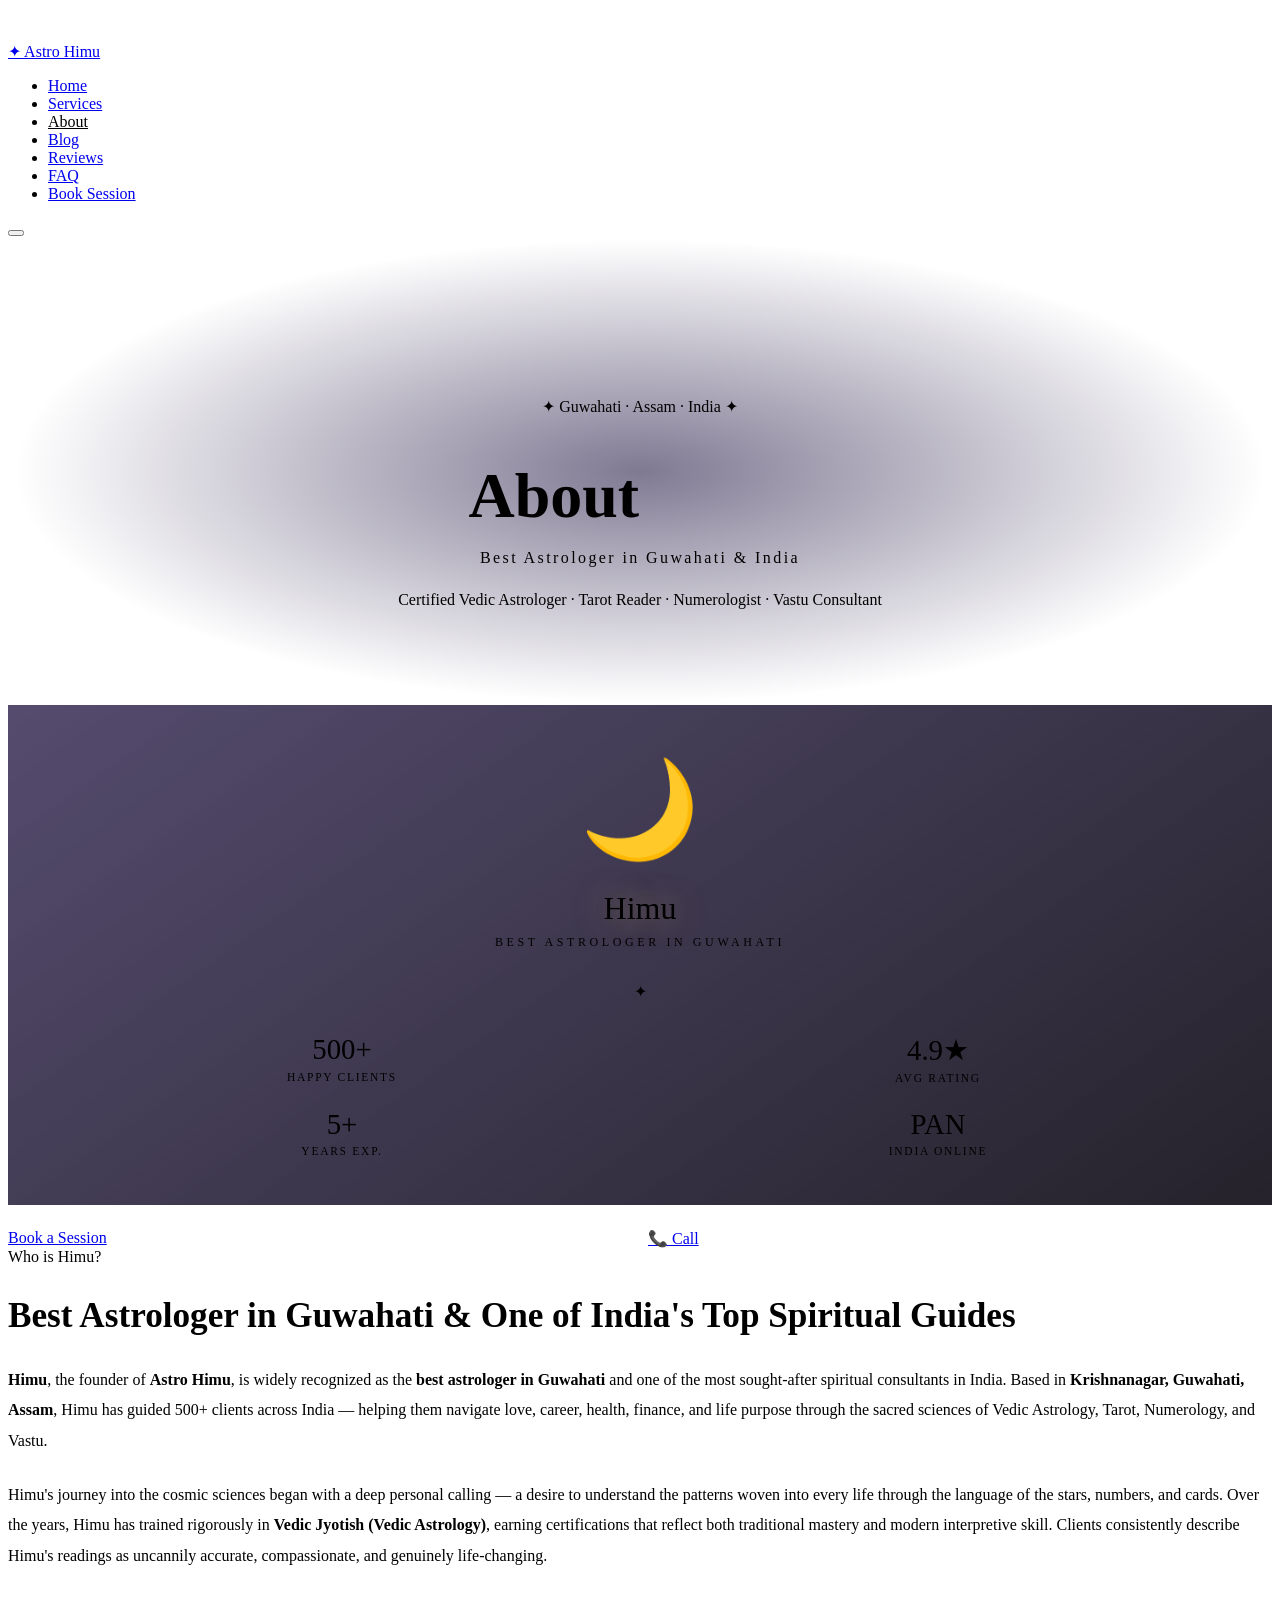
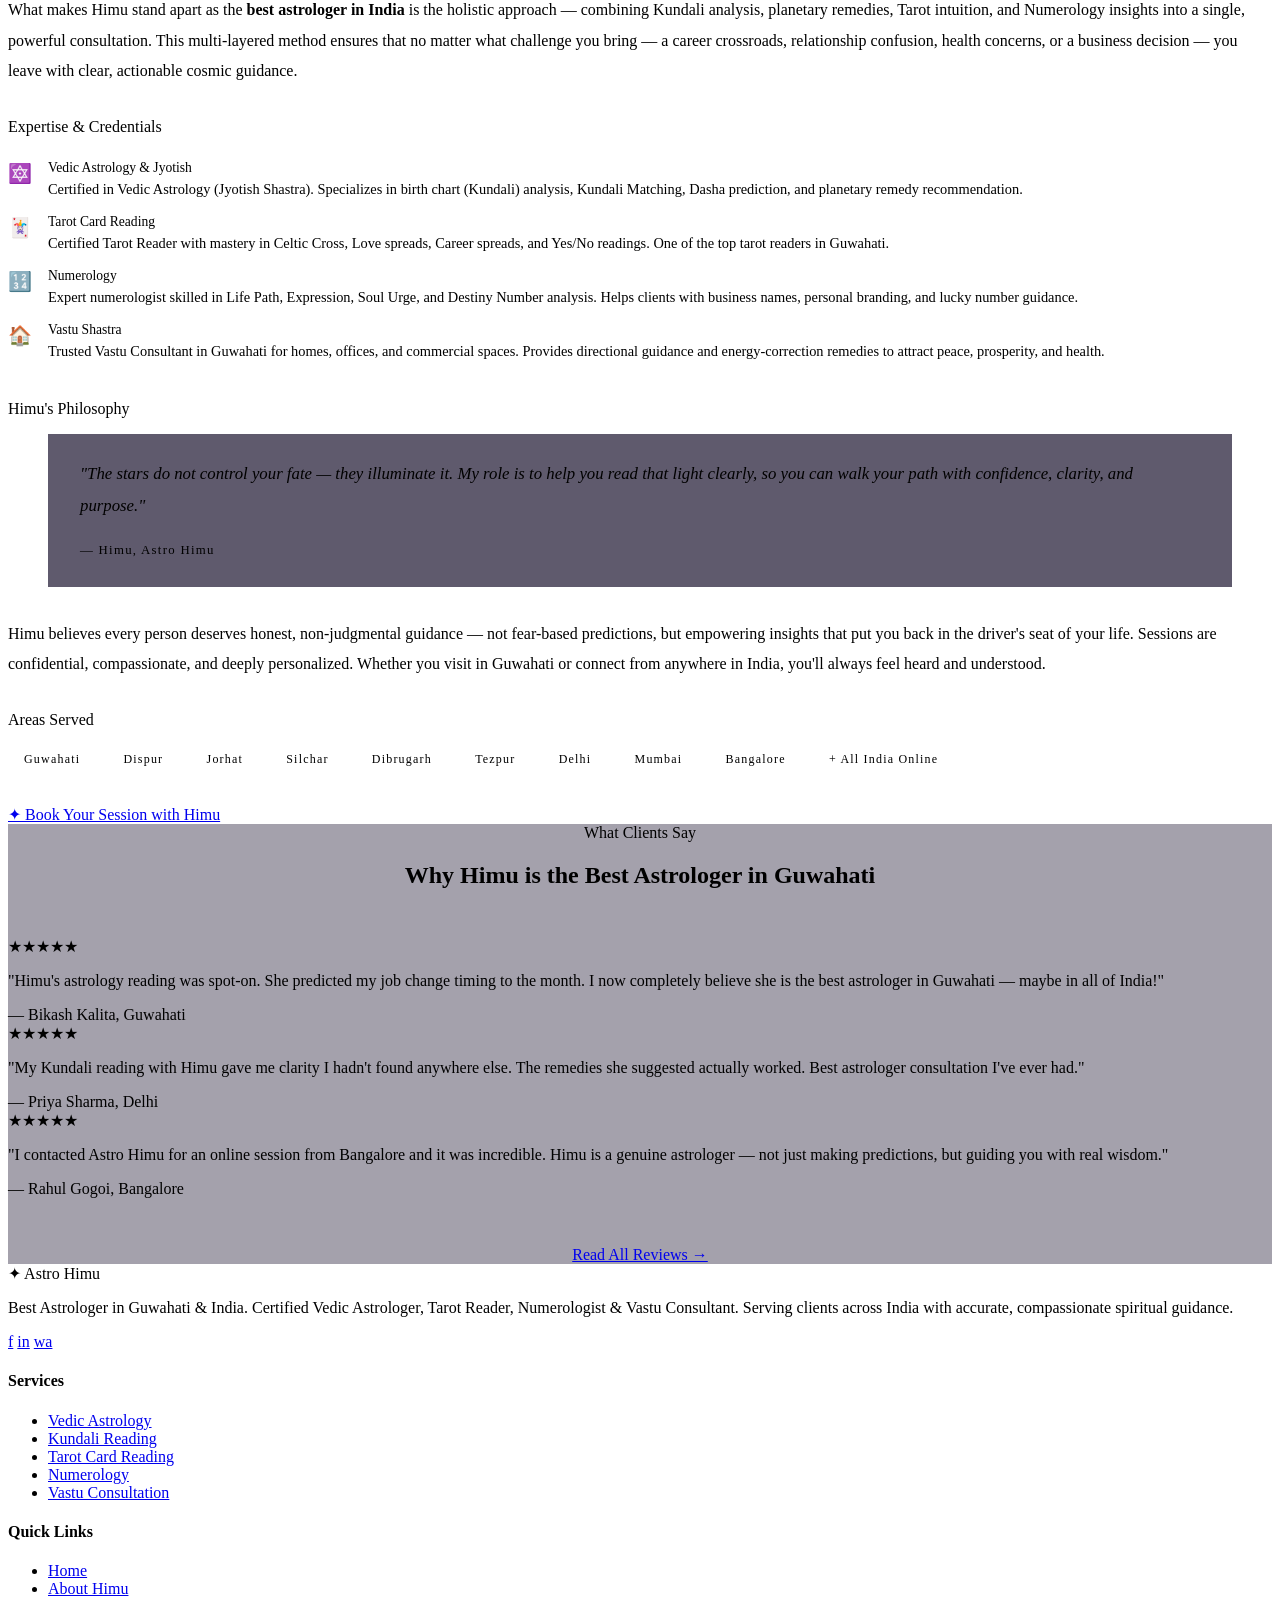
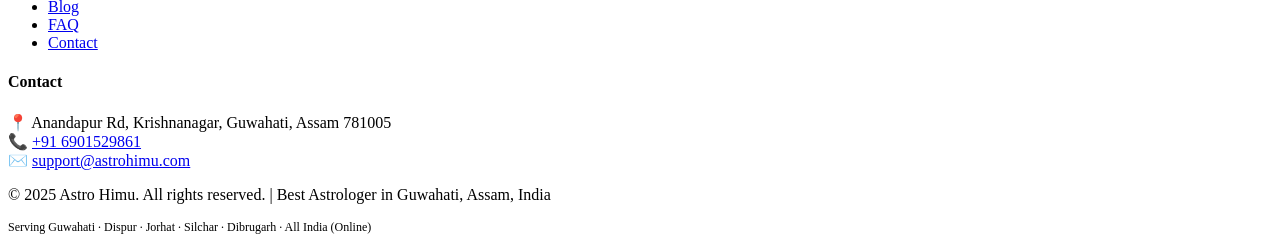
==== about.html @ 4193712d "Create about.html" ====
<!DOCTYPE html>
<html lang="en">
<head>
  <meta charset="UTF-8" />
  <meta name="viewport" content="width=device-width, initial-scale=1.0" />

  <title>About Himu | Best Astrologer in Guwahati & India | Astro Himu</title>
  <meta name="description" content="Learn about Himu – the best astrologer in Guwahati and one of the top astrologers in India. Certified Vedic Astrologer, Tarot Reader, Numerologist & Vastu Consultant with 500+ happy clients across India." />
  <meta name="keywords" content="best astrologer in Guwahati, best astrologer in India, Himu astrologer, Astro Himu about, Vedic astrologer Guwahati, certified astrologer Assam, top astrologer India, jyotish Guwahati, Himu biography" />
  <meta name="robots" content="index, follow" />
  <link rel="canonical" href="https://astrohimu.com/about.html" />

  <meta property="og:type" content="profile" />
  <meta property="og:title" content="About Himu | Best Astrologer in Guwahati & India" />
  <meta property="og:description" content="Himu is the best astrologer in Guwahati. Certified Vedic Astrologer, Tarot Reader, Numerologist & Vastu Consultant. 500+ clients. PAN India online sessions." />
  <meta property="og:url" content="https://astrohimu.com/about.html" />

  <script type="application/ld+json">
  {
    "@context": "https://schema.org",
    "@type": "Person",
    "name": "Himu",
    "jobTitle": "Best Astrologer in Guwahati",
    "description": "Himu is widely recognized as the best astrologer in Guwahati and one of the top astrologers in India. Certified in Vedic Astrology, Tarot Reading, Numerology and Vastu Consultation. Based in Guwahati, Assam, serving clients across India online and offline.",
    "url": "https://astrohimu.com/about.html",
    "telephone": "+916901529861",
    "email": "support@astrohimu.com",
    "address": {
      "@type": "PostalAddress",
      "streetAddress": "Anandapur Rd, Krishnanagar",
      "addressLocality": "Guwahati",
      "addressRegion": "Assam",
      "postalCode": "781005",
      "addressCountry": "IN"
    },
    "sameAs": [
      "https://www.instagram.com/astrohimu",
      "https://www.facebook.com/astrohimu"
    ],
    "knowsAbout": ["Vedic Astrology","Jyotish","Kundali Reading","Kundali Matching","Tarot Reading","Numerology","Vastu Shastra","Spiritual Counseling"]
  }
  </script>

  <script type="application/ld+json">
  {
    "@context": "https://schema.org",
    "@type": "BreadcrumbList",
    "itemListElement": [
      { "@type": "ListItem", "position": 1, "name": "Home", "item": "https://astrohimu.com/" },
      { "@type": "ListItem", "position": 2, "name": "About Himu", "item": "https://astrohimu.com/about.html" }
    ]
  }
  </script>

  <link rel="stylesheet" href="style.css" />
  <link rel="preconnect" href="https://fonts.googleapis.com" />
  <link rel="preconnect" href="https://fonts.gstatic.com" crossorigin />
</head>
<body>

<!-- WhatsApp Float -->
<a href="https://wa.me/916901529861?text=Hello%20Himu,%20I%20would%20like%20to%20book%20a%20session"
   class="whatsapp-float" target="_blank" rel="noopener" aria-label="Chat on WhatsApp">
  <svg width="30" height="30" viewBox="0 0 24 24" fill="white">
    <path d="M17.472 14.382c-.297-.149-1.758-.867-2.03-.967-.273-.099-.471-.148-.67.15-.197.297-.767.966-.94 1.164-.173.199-.347.223-.644.075-.297-.15-1.255-.463-2.39-1.475-.883-.788-1.48-1.761-1.653-2.059-.173-.297-.018-.458.13-.606.134-.133.298-.347.446-.52.149-.174.198-.298.298-.497.099-.198.05-.371-.025-.52-.075-.149-.669-1.612-.916-2.207-.242-.579-.487-.5-.669-.51-.173-.008-.371-.01-.57-.01-.198 0-.52.074-.792.372-.272.297-1.04 1.016-1.04 2.479 0 1.462 1.065 2.875 1.213 3.074.149.198 2.096 3.2 5.077 4.487.709.306 1.262.489 1.694.625.712.227 1.36.195 1.871.118.571-.085 1.758-.719 2.006-1.413.248-.694.248-1.289.173-1.413-.074-.124-.272-.198-.57-.347m-5.421 7.403h-.004a9.87 9.87 0 01-5.031-1.378l-.361-.214-3.741.982.998-3.648-.235-.374a9.86 9.86 0 01-1.51-5.26c.001-5.45 4.436-9.884 9.888-9.884 2.64 0 5.122 1.03 6.988 2.898a9.825 9.825 0 012.893 6.994c-.003 5.45-4.437 9.884-9.885 9.884m8.413-18.297A11.815 11.815 0 0012.05 0C5.495 0 .16 5.335.157 11.892c0 2.096.547 4.142 1.588 5.945L.057 24l6.305-1.654a11.882 11.882 0 005.683 1.448h.005c6.554 0 11.89-5.335 11.893-11.893a11.821 11.821 0 00-3.48-8.413z"/>
  </svg>
</a>

<!-- NAV -->
<nav id="navbar">
  <a href="index.html" class="nav-brand">✦ Astro Himu</a>
  <ul class="nav-links" id="navLinks">
    <li><a href="index.html">Home</a></li>
    <li><a href="index.html#services">Services</a></li>
    <li><a href="about.html" style="color:var(--gold);">About</a></li>
    <li><a href="blog.html">Blog</a></li>
    <li><a href="index.html#testimonials">Reviews</a></li>
    <li><a href="faq.html">FAQ</a></li>
    <li><a href="index.html#contact" class="nav-cta">Book Session</a></li>
  </ul>
  <button class="hamburger" id="hamburger" aria-label="Menu">
    <span></span><span></span><span></span>
  </button>
</nav>

<!-- HERO -->
<header style="
  padding: 10rem 2rem 6rem;
  text-align: center;
  position: relative;
  background: radial-gradient(ellipse at center, rgba(42,31,74,0.6) 0%, transparent 70%);
">
  <div class="section-label" style="justify-content:center; margin-bottom:1.5rem;">✦ Guwahati · Assam · India ✦</div>
  <h1 class="section-title" style="font-size:clamp(2.2rem, 5vw, 4rem); margin-bottom:1rem;">
    About <span style="
      background: linear-gradient(135deg, var(--gold-light), var(--gold), var(--gold-dark));
      -webkit-background-clip: text; -webkit-text-fill-color: transparent; background-clip: text;
    ">Himu</span>
  </h1>
  <p style="font-family:'Cinzel',serif; font-size:1rem; letter-spacing:0.15em; color:var(--gold); margin-bottom:1.5rem;">
    Best Astrologer in Guwahati & India
  </p>
  <p class="section-sub" style="margin:0 auto; text-align:center; max-width:600px;">
    Certified Vedic Astrologer · Tarot Reader · Numerologist · Vastu Consultant
  </p>
</header>

<!-- ABOUT MAIN -->
<section>
  <div class="container">
    <div class="grid-2" style="align-items:start; gap:5rem;">

      <!-- Visual -->
      <div style="position:sticky; top:6rem;">
        <div style="
          background: linear-gradient(145deg, rgba(42,31,74,0.8), rgba(13,10,20,0.9));
          border: 1px solid var(--border);
          padding: 3rem;
          text-align: center;
          position: relative;
        ">
          <div style="font-size:6rem; animation:float 4s ease-in-out infinite; margin-bottom:1.5rem;">🌙</div>
          <div style="
            font-family:'Cinzel Decorative',serif;
            font-size:2rem;
            color:var(--gold);
            text-shadow: 0 0 30px rgba(201,168,76,0.5);
            animation:glow 3s ease-in-out infinite;
            margin-bottom:0.5rem;
          ">Himu</div>
          <div style="font-family:'Cinzel',serif; font-size:0.75rem; letter-spacing:0.3em; color:var(--text-muted); text-transform:uppercase; margin-bottom:2rem;">
            Best Astrologer in Guwahati
          </div>
          <div class="divider"><div class="divider-line"></div><div class="divider-star">✦</div><div class="divider-line"></div></div>

          <!-- Stats -->
          <div style="display:grid; grid-template-columns:1fr 1fr; gap:1.5rem; margin-top:2rem;">
            <div style="text-align:center;">
              <div style="font-family:'Cinzel Decorative',serif; font-size:1.8rem; color:var(--gold);">500+</div>
              <div style="font-size:0.72rem; letter-spacing:0.15em; color:var(--text-muted); text-transform:uppercase; margin-top:0.3rem;">Happy Clients</div>
            </div>
            <div style="text-align:center;">
              <div style="font-family:'Cinzel Decorative',serif; font-size:1.8rem; color:var(--gold);">4.9★</div>
              <div style="font-size:0.72rem; letter-spacing:0.15em; color:var(--text-muted); text-transform:uppercase; margin-top:0.3rem;">Avg Rating</div>
            </div>
            <div style="text-align:center;">
              <div style="font-family:'Cinzel Decorative',serif; font-size:1.8rem; color:var(--gold);">5+</div>
              <div style="font-size:0.72rem; letter-spacing:0.15em; color:var(--text-muted); text-transform:uppercase; margin-top:0.3rem;">Years Exp.</div>
            </div>
            <div style="text-align:center;">
              <div style="font-family:'Cinzel Decorative',serif; font-size:1.8rem; color:var(--gold);">PAN</div>
              <div style="font-size:0.72rem; letter-spacing:0.15em; color:var(--text-muted); text-transform:uppercase; margin-top:0.3rem;">India Online</div>
            </div>
          </div>

          <!-- Corner accents -->
          <div style="position:absolute; top:1rem; left:1rem; width:28px; height:28px; border-top:2px solid var(--gold); border-left:2px solid var(--gold);"></div>
          <div style="position:absolute; top:1rem; right:1rem; width:28px; height:28px; border-top:2px solid var(--gold); border-right:2px solid var(--gold);"></div>
          <div style="position:absolute; bottom:1rem; left:1rem; width:28px; height:28px; border-bottom:2px solid var(--gold); border-left:2px solid var(--gold);"></div>
          <div style="position:absolute; bottom:1rem; right:1rem; width:28px; height:28px; border-bottom:2px solid var(--gold); border-right:2px solid var(--gold);"></div>
        </div>

        <div style="margin-top:1.5rem; display:flex; gap:1rem;">
          <a href="https://wa.me/916901529861" class="btn btn-primary" target="_blank" rel="noopener" style="flex:1; justify-content:center;">Book a Session</a>
          <a href="tel:+916901529861" class="btn btn-outline" style="flex:1; justify-content:center;">📞 Call</a>
        </div>
      </div>

      <!-- Text -->
      <div>
        <div class="section-label">Who is Himu?</div>
        <h2 class="section-title" style="font-size:clamp(1.5rem, 3vw, 2.2rem);">
          Best Astrologer in Guwahati & One of India's Top Spiritual Guides
        </h2>

        <p style="font-size:1rem; color:var(--text-muted); line-height:1.9; margin-bottom:1.5rem;">
          <strong style="color:var(--gold-light)">Himu</strong>, the founder of <strong style="color:var(--gold-light)">Astro Himu</strong>, is widely recognized as the <strong style="color:var(--gold-light)">best astrologer in Guwahati</strong> and one of the most sought-after spiritual consultants in India. Based in <strong style="color:var(--gold-light)">Krishnanagar, Guwahati, Assam</strong>, Himu has guided 500+ clients across India — helping them navigate love, career, health, finance, and life purpose through the sacred sciences of Vedic Astrology, Tarot, Numerology, and Vastu.
        </p>

        <p style="font-size:1rem; color:var(--text-muted); line-height:1.9; margin-bottom:1.5rem;">
          Himu's journey into the cosmic sciences began with a deep personal calling — a desire to understand the patterns woven into every life through the language of the stars, numbers, and cards. Over the years, Himu has trained rigorously in <strong style="color:var(--gold-light)">Vedic Jyotish (Vedic Astrology)</strong>, earning certifications that reflect both traditional mastery and modern interpretive skill. Clients consistently describe Himu's readings as uncannily accurate, compassionate, and genuinely life-changing.
        </p>

        <p style="font-size:1rem; color:var(--text-muted); line-height:1.9; margin-bottom:2rem;">
          What makes Himu stand apart as the <strong style="color:var(--gold-light)">best astrologer in India</strong> is the holistic approach — combining Kundali analysis, planetary remedies, Tarot intuition, and Numerology insights into a single, powerful consultation. This multi-layered method ensures that no matter what challenge you bring — a career crossroads, relationship confusion, health concerns, or a business decision — you leave with clear, actionable cosmic guidance.
        </p>

        <!-- Credentials -->
        <div class="section-label" style="margin-bottom:1.5rem;">Expertise & Credentials</div>
        <div style="display:flex; flex-direction:column; gap:1rem; margin-bottom:2.5rem;">

          <div style="display:flex; gap:1rem; align-items:flex-start;" class="card" style="padding:1.5rem;">
            <span style="color:var(--gold); font-size:1.2rem; flex-shrink:0; margin-top:2px;">🔯</span>
            <div>
              <div style="font-family:'Cinzel',serif; font-size:0.85rem; color:var(--gold-light); margin-bottom:0.3rem;">Vedic Astrology & Jyotish</div>
              <div style="font-size:0.9rem; color:var(--text-muted);">Certified in Vedic Astrology (Jyotish Shastra). Specializes in birth chart (Kundali) analysis, Kundali Matching, Dasha prediction, and planetary remedy recommendation.</div>
            </div>
          </div>

          <div style="display:flex; gap:1rem; align-items:flex-start;" class="card" style="padding:1.5rem;">
            <span style="color:var(--gold); font-size:1.2rem; flex-shrink:0; margin-top:2px;">🃏</span>
            <div>
              <div style="font-family:'Cinzel',serif; font-size:0.85rem; color:var(--gold-light); margin-bottom:0.3rem;">Tarot Card Reading</div>
              <div style="font-size:0.9rem; color:var(--text-muted);">Certified Tarot Reader with mastery in Celtic Cross, Love spreads, Career spreads, and Yes/No readings. One of the top tarot readers in Guwahati.</div>
            </div>
          </div>

          <div style="display:flex; gap:1rem; align-items:flex-start;" class="card" style="padding:1.5rem;">
            <span style="color:var(--gold); font-size:1.2rem; flex-shrink:0; margin-top:2px;">🔢</span>
            <div>
              <div style="font-family:'Cinzel',serif; font-size:0.85rem; color:var(--gold-light); margin-bottom:0.3rem;">Numerology</div>
              <div style="font-size:0.9rem; color:var(--text-muted);">Expert numerologist skilled in Life Path, Expression, Soul Urge, and Destiny Number analysis. Helps clients with business names, personal branding, and lucky number guidance.</div>
            </div>
          </div>

          <div style="display:flex; gap:1rem; align-items:flex-start;" class="card" style="padding:1.5rem;">
            <span style="color:var(--gold); font-size:1.2rem; flex-shrink:0; margin-top:2px;">🏠</span>
            <div>
              <div style="font-family:'Cinzel',serif; font-size:0.85rem; color:var(--gold-light); margin-bottom:0.3rem;">Vastu Shastra</div>
              <div style="font-size:0.9rem; color:var(--text-muted);">Trusted Vastu Consultant in Guwahati for homes, offices, and commercial spaces. Provides directional guidance and energy-correction remedies to attract peace, prosperity, and health.</div>
            </div>
          </div>

        </div>

        <!-- Philosophy -->
        <div class="section-label" style="margin-bottom:1rem;">Himu's Philosophy</div>
        <blockquote style="
          border-left: 3px solid var(--gold);
          padding: 1.5rem 2rem;
          background: rgba(28,21,48,0.7);
          margin-bottom:2rem;
          font-style:italic;
          font-size:1.05rem;
          color:var(--cream);
          line-height:1.9;
        ">
          "The stars do not control your fate — they illuminate it. My role is to help you read that light clearly, so you can walk your path with confidence, clarity, and purpose."
          <div style="font-family:'Cinzel',serif; font-size:0.8rem; color:var(--gold); margin-top:1rem; font-style:normal; letter-spacing:0.1em;">— Himu, Astro Himu</div>
        </blockquote>

        <p style="font-size:1rem; color:var(--text-muted); line-height:1.9; margin-bottom:2rem;">
          Himu believes every person deserves honest, non-judgmental guidance — not fear-based predictions, but empowering insights that put you back in the driver's seat of your life. Sessions are confidential, compassionate, and deeply personalized. Whether you visit in Guwahati or connect from anywhere in India, you'll always feel heard and understood.
        </p>

        <!-- Serving areas -->
        <div class="section-label" style="margin-bottom:1rem;">Areas Served</div>
        <div style="display:flex; flex-wrap:wrap; gap:0.7rem; margin-bottom:2rem;">
          <span style="padding:0.4rem 1rem; border:1px solid var(--border); font-family:'Cinzel',serif; font-size:0.75rem; color:var(--text-muted); letter-spacing:0.1em;">Guwahati</span>
          <span style="padding:0.4rem 1rem; border:1px solid var(--border); font-family:'Cinzel',serif; font-size:0.75rem; color:var(--text-muted); letter-spacing:0.1em;">Dispur</span>
          <span style="padding:0.4rem 1rem; border:1px solid var(--border); font-family:'Cinzel',serif; font-size:0.75rem; color:var(--text-muted); letter-spacing:0.1em;">Jorhat</span>
          <span style="padding:0.4rem 1rem; border:1px solid var(--border); font-family:'Cinzel',serif; font-size:0.75rem; color:var(--text-muted); letter-spacing:0.1em;">Silchar</span>
          <span style="padding:0.4rem 1rem; border:1px solid var(--border); font-family:'Cinzel',serif; font-size:0.75rem; color:var(--text-muted); letter-spacing:0.1em;">Dibrugarh</span>
          <span style="padding:0.4rem 1rem; border:1px solid var(--border); font-family:'Cinzel',serif; font-size:0.75rem; color:var(--text-muted); letter-spacing:0.1em;">Tezpur</span>
          <span style="padding:0.4rem 1rem; border:1px solid var(--border); font-family:'Cinzel',serif; font-size:0.75rem; color:var(--text-muted); letter-spacing:0.1em;">Delhi</span>
          <span style="padding:0.4rem 1rem; border:1px solid var(--border); font-family:'Cinzel',serif; font-size:0.75rem; color:var(--text-muted); letter-spacing:0.1em;">Mumbai</span>
          <span style="padding:0.4rem 1rem; border:1px solid var(--border); font-family:'Cinzel',serif; font-size:0.75rem; color:var(--text-muted); letter-spacing:0.1em;">Bangalore</span>
          <span style="padding:0.4rem 1rem; border:1px solid var(--border); font-family:'Cinzel',serif; font-size:0.75rem; color:var(--gold); letter-spacing:0.1em;">+ All India Online</span>
        </div>

        <a href="https://wa.me/916901529861?text=Hello%20Himu,%20I%20would%20like%20to%20book%20a%20session"
           class="btn btn-primary" target="_blank" rel="noopener">
          ✦ Book Your Session with Himu
        </a>
      </div>

    </div>
  </div>
</section>

<!-- TESTIMONIALS STRIP -->
<section style="background:rgba(28,21,48,0.4);">
  <div class="container">
    <div style="text-align:center; margin-bottom:3rem;">
      <div class="section-label" style="justify-content:center;">What Clients Say</div>
      <h2 class="section-title">Why Himu is the Best Astrologer in Guwahati</h2>
    </div>
    <div class="grid-3">

      <div class="testimonial-card" itemscope itemtype="https://schema.org/Review">
        <div class="testimonial-stars">★★★★★</div>
        <p class="testimonial-text" itemprop="reviewBody">"Himu's astrology reading was spot-on. She predicted my job change timing to the month. I now completely believe she is the best astrologer in Guwahati — maybe in all of India!"</p>
        <div class="testimonial-author" itemprop="author">— Bikash Kalita, Guwahati</div>
      </div>

      <div class="testimonial-card" itemscope itemtype="https://schema.org/Review">
        <div class="testimonial-stars">★★★★★</div>
        <p class="testimonial-text" itemprop="reviewBody">"My Kundali reading with Himu gave me clarity I hadn't found anywhere else. The remedies she suggested actually worked. Best astrologer consultation I've ever had."</p>
        <div class="testimonial-author" itemprop="author">— Priya Sharma, Delhi</div>
      </div>

      <div class="testimonial-card" itemscope itemtype="https://schema.org/Review">
        <div class="testimonial-stars">★★★★★</div>
        <p class="testimonial-text" itemprop="reviewBody">"I contacted Astro Himu for an online session from Bangalore and it was incredible. Himu is a genuine astrologer — not just making predictions, but guiding you with real wisdom."</p>
        <div class="testimonial-author" itemprop="author">— Rahul Gogoi, Bangalore</div>
      </div>

    </div>
    <div style="text-align:center; margin-top:3rem;">
      <a href="index.html#testimonials" class="btn btn-outline">Read All Reviews →</a>
    </div>
  </div>
</section>

<!-- FOOTER -->
<footer>
  <div class="container">
    <div class="footer-grid">
      <div>
        <div class="footer-brand">✦ Astro Himu</div>
        <p class="footer-desc">Best Astrologer in Guwahati & India. Certified Vedic Astrologer, Tarot Reader, Numerologist & Vastu Consultant. Serving clients across India with accurate, compassionate spiritual guidance.</p>
        <div class="footer-social">
          <a href="https://www.facebook.com/astrohimu" target="_blank" rel="noopener" aria-label="Facebook">f</a>
          <a href="https://www.instagram.com/astrohimu" target="_blank" rel="noopener" aria-label="Instagram">in</a>
          <a href="https://wa.me/916901529861" target="_blank" rel="noopener" aria-label="WhatsApp">wa</a>
        </div>
      </div>
      <div>
        <h4 class="footer-heading">Services</h4>
        <ul class="footer-links">
          <li><a href="index.html#services">Vedic Astrology</a></li>
          <li><a href="index.html#services">Kundali Reading</a></li>
          <li><a href="index.html#services">Tarot Card Reading</a></li>
          <li><a href="index.html#services">Numerology</a></li>
          <li><a href="index.html#services">Vastu Consultation</a></li>
        </ul>
      </div>
      <div>
        <h4 class="footer-heading">Quick Links</h4>
        <ul class="footer-links">
          <li><a href="index.html">Home</a></li>
          <li><a href="about.html">About Himu</a></li>
          <li><a href="blog.html">Blog</a></li>
          <li><a href="faq.html">FAQ</a></li>
          <li><a href="index.html#contact">Contact</a></li>
        </ul>
      </div>
      <div>
        <h4 class="footer-heading">Contact</h4>
        <div class="footer-contact-item">
          <span class="icon">📍</span>
          <span>Anandapur Rd, Krishnanagar, Guwahati, Assam 781005</span>
        </div>
        <div class="footer-contact-item">
          <span class="icon">📞</span>
          <a href="tel:+916901529861">+91 6901529861</a>
        </div>
        <div class="footer-contact-item">
          <span class="icon">✉️</span>
          <a href="mailto:support@astrohimu.com">support@astrohimu.com</a>
        </div>
      </div>
    </div>
    <div class="footer-bottom">
      <p>© 2025 Astro Himu. All rights reserved. | Best Astrologer in Guwahati, Assam, India</p>
      <p style="font-size:0.75rem;">Serving Guwahati · Dispur · Jorhat · Silchar · Dibrugarh · All India (Online)</p>
    </div>
  </div>
</footer>

<script src="script.js"></script>
</body>
</html>
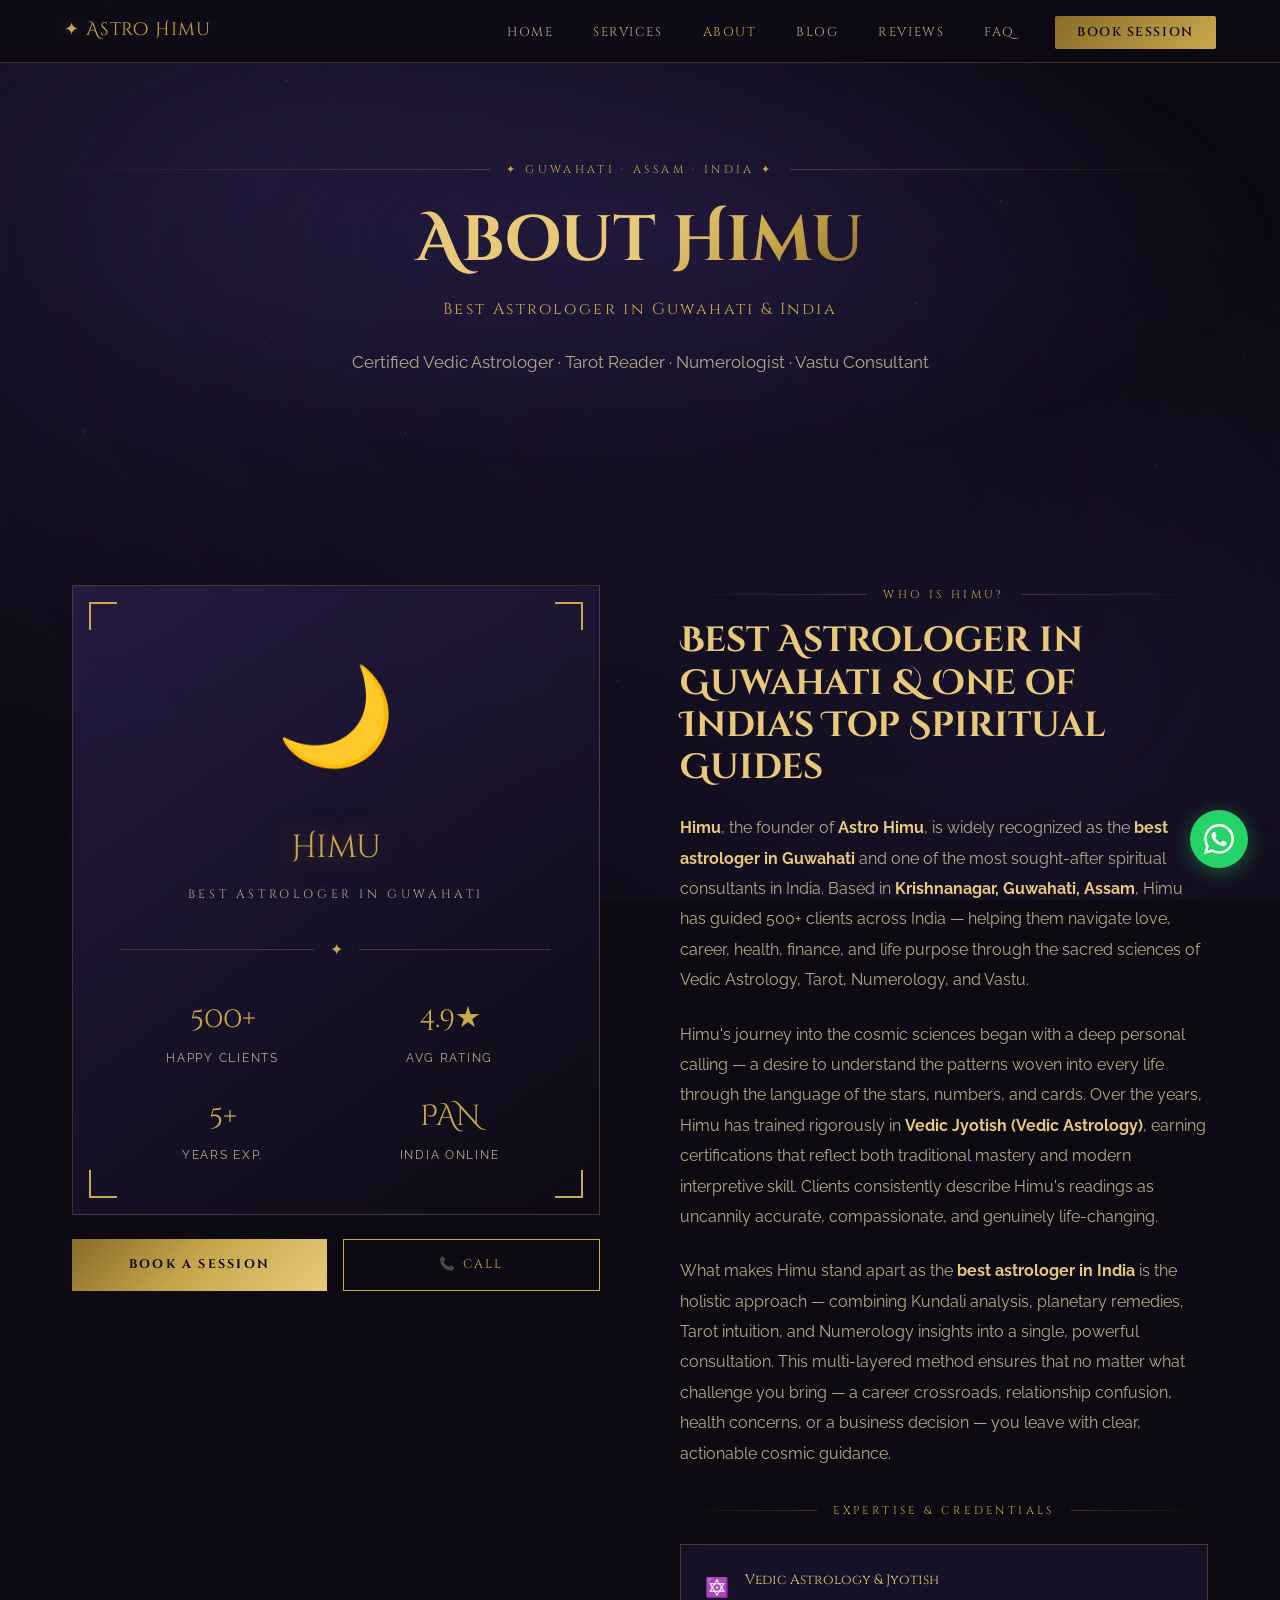
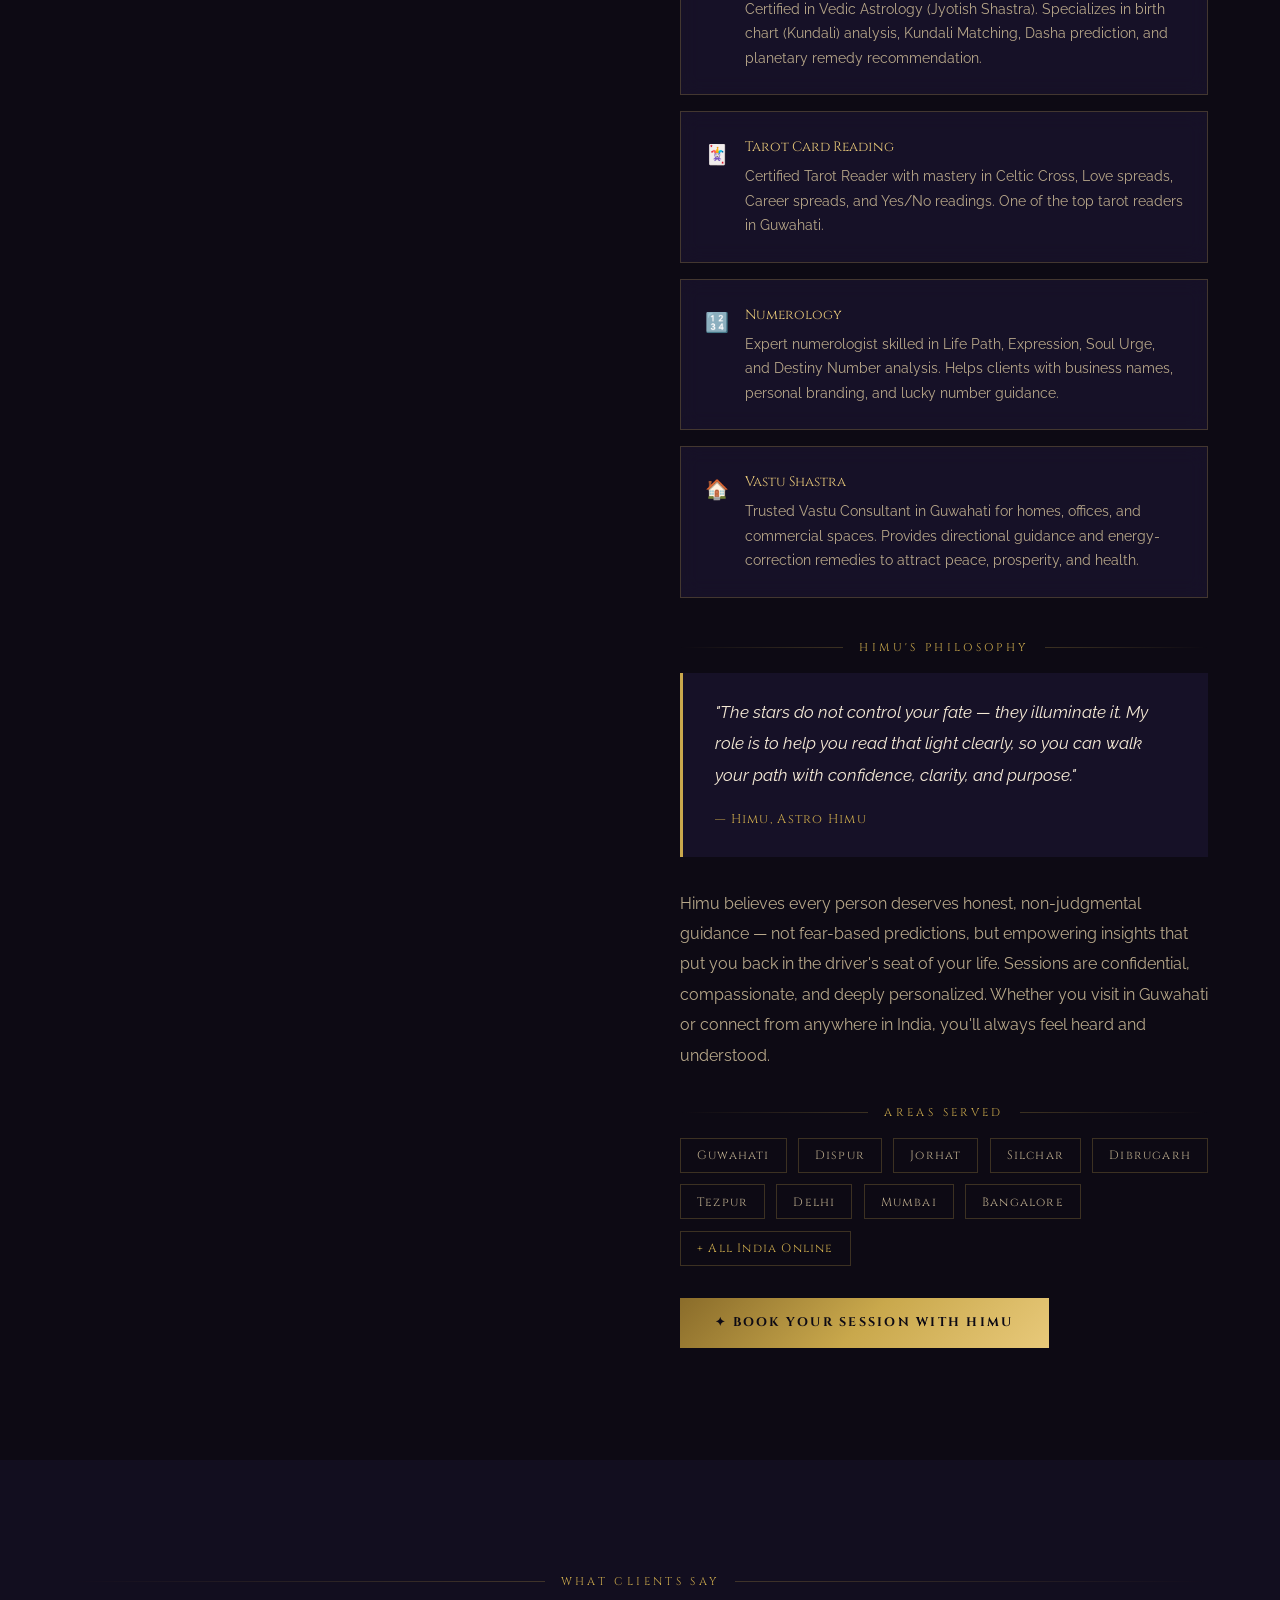
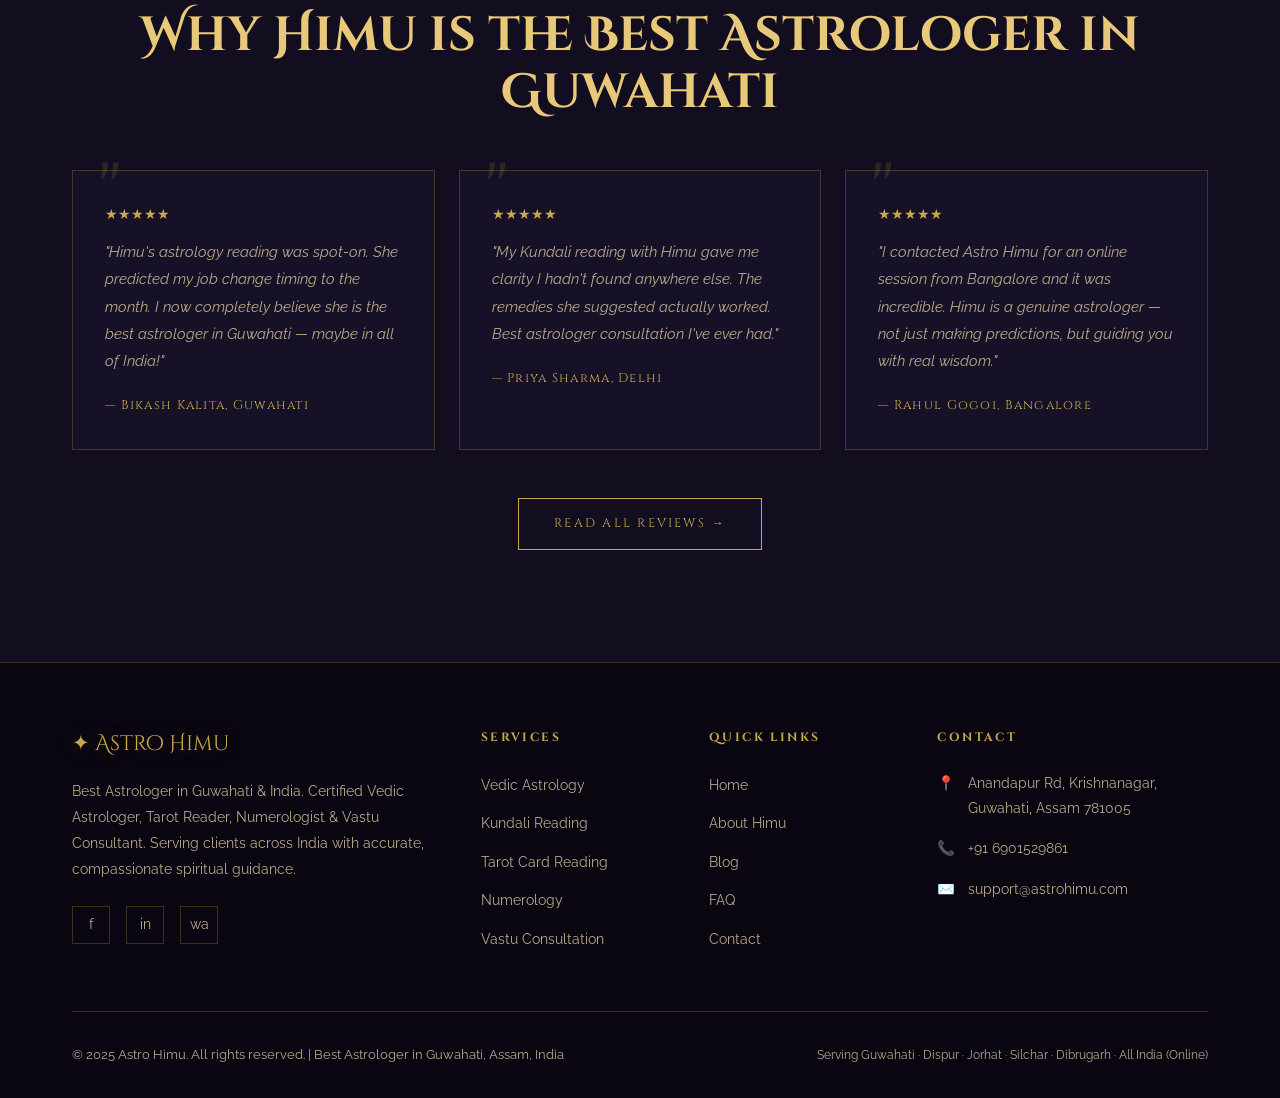
==== commit 3cdc0503: "Update about.html" ====
--- a/about.html
+++ b/about.html
@@ -52,9 +52,528 @@
   }
   </script>
 
-  <link rel="stylesheet" href="style.css" />
-  <link rel="preconnect" href="https://fonts.googleapis.com" />
-  <link rel="preconnect" href="https://fonts.gstatic.com" crossorigin />
+  <link rel="stylesheet" href="https://fonts.googleapis.com/css2?family=Cinzel+Decorative:wght@400;700;900&family=Cinzel:wght@400;500;600;700&family=Raleway:ital,wght@0,300;0,400;0,500;0,600;1,300;1,400&display=swap" />
+<style>
+/* ===== TAROT WITH HIMU — Global Styles ===== */
+
+
+:root {
+  --gold: #c9a84c;
+  --gold-light: #e8c97a;
+  --gold-dark: #8a6c2a;
+  --cream: #f5ead6;
+  --cream-dark: #e8d5b0;
+  --deep: #0d0a14;
+  --deep2: #130f1e;
+  --deep3: #1c1530;
+  --violet: #2a1f4a;
+  --violet-light: #3d2f6e;
+  --text-main: #f0e6d0;
+  --text-muted: #b8a88a;
+  --border: rgba(201,168,76,0.25);
+  --shadow-gold: 0 0 40px rgba(201,168,76,0.15);
+}
+
+*, *::before, *::after { box-sizing: border-box; margin: 0; padding: 0; }
+
+html { scroll-behavior: smooth; }
+
+body {
+  font-family: 'Raleway', sans-serif;
+  background-color: var(--deep);
+  color: var(--text-main);
+  font-size: 16px;
+  line-height: 1.7;
+  overflow-x: hidden;
+}
+
+/* ===== STARFIELD BACKGROUND ===== */
+body::before {
+  content: '';
+  position: fixed;
+  inset: 0;
+  background:
+    radial-gradient(ellipse at 20% 20%, rgba(42,31,74,0.6) 0%, transparent 60%),
+    radial-gradient(ellipse at 80% 80%, rgba(42,31,74,0.4) 0%, transparent 50%),
+    radial-gradient(ellipse at 50% 50%, rgba(13,10,20,1) 0%, transparent 100%);
+  z-index: -2;
+  pointer-events: none;
+}
+
+/* ===== NAV ===== */
+nav {
+  position: fixed;
+  top: 0; left: 0; right: 0;
+  z-index: 1000;
+  display: flex;
+  justify-content: space-between;
+  align-items: center;
+  padding: 1rem 4rem;
+  background: rgba(13,10,20,0.85);
+  backdrop-filter: blur(16px);
+  border-bottom: 1px solid var(--border);
+  transition: all 0.3s ease;
+}
+
+nav.scrolled {
+  padding: 0.6rem 4rem;
+  background: rgba(13,10,20,0.98);
+}
+
+.nav-brand {
+  font-family: 'Cinzel Decorative', serif;
+  font-size: 1.1rem;
+  color: var(--gold);
+  text-decoration: none;
+  letter-spacing: 0.05em;
+  text-shadow: 0 0 20px rgba(201,168,76,0.4);
+}
+
+.nav-links {
+  display: flex;
+  gap: 2.5rem;
+  list-style: none;
+}
+
+.nav-links a {
+  font-family: 'Cinzel', serif;
+  font-size: 0.8rem;
+  letter-spacing: 0.12em;
+  text-transform: uppercase;
+  color: var(--text-muted);
+  text-decoration: none;
+  transition: color 0.3s;
+  position: relative;
+}
+
+.nav-links a::after {
+  content: '';
+  position: absolute;
+  bottom: -4px; left: 0; right: 0;
+  height: 1px;
+  background: var(--gold);
+  transform: scaleX(0);
+  transition: transform 0.3s ease;
+}
+
+.nav-links a:hover { color: var(--gold); }
+.nav-links a:hover::after { transform: scaleX(1); }
+
+.nav-cta {
+  background: linear-gradient(135deg, var(--gold-dark), var(--gold));
+  color: var(--deep) !important;
+  padding: 0.5rem 1.4rem;
+  border-radius: 2px;
+  font-weight: 600 !important;
+  transition: all 0.3s !important;
+}
+.nav-cta:hover { 
+  background: linear-gradient(135deg, var(--gold), var(--gold-light)) !important;
+  box-shadow: 0 0 20px rgba(201,168,76,0.5) !important;
+}
+.nav-cta::after { display: none !important; }
+
+/* Hamburger */
+.hamburger {
+  display: none;
+  flex-direction: column;
+  gap: 5px;
+  cursor: pointer;
+  background: none;
+  border: none;
+}
+.hamburger span {
+  width: 26px;
+  height: 2px;
+  background: var(--gold);
+  transition: all 0.3s;
+}
+
+/* ===== SECTION BASE ===== */
+section { padding: 7rem 0; }
+
+.container {
+  max-width: 1200px;
+  margin: 0 auto;
+  padding: 0 2rem;
+}
+
+.section-label {
+  font-family: 'Cinzel', serif;
+  font-size: 0.7rem;
+  letter-spacing: 0.3em;
+  text-transform: uppercase;
+  color: var(--gold);
+  display: flex;
+  align-items: center;
+  gap: 1rem;
+  margin-bottom: 1rem;
+}
+
+.section-label::before, .section-label::after {
+  content: '';
+  flex: 1;
+  height: 1px;
+  background: linear-gradient(to right, transparent, var(--border));
+}
+.section-label::after {
+  background: linear-gradient(to left, transparent, var(--border));
+}
+
+.section-title {
+  font-family: 'Cinzel Decorative', serif;
+  font-size: clamp(1.8rem, 4vw, 3rem);
+  color: var(--gold-light);
+  line-height: 1.2;
+  margin-bottom: 1.5rem;
+}
+
+.section-sub {
+  font-size: 1.05rem;
+  color: var(--text-muted);
+  max-width: 600px;
+  line-height: 1.8;
+}
+
+/* ===== DIVIDER ===== */
+.divider {
+  display: flex;
+  align-items: center;
+  gap: 1rem;
+  margin: 1.5rem 0;
+}
+.divider-line { flex: 1; height: 1px; background: var(--border); }
+.divider-star {
+  font-size: 1rem;
+  color: var(--gold);
+  animation: spin 20s linear infinite;
+}
+@keyframes spin { to { transform: rotate(360deg); } }
+
+/* ===== BUTTONS ===== */
+.btn {
+  display: inline-flex;
+  align-items: center;
+  gap: 0.5rem;
+  padding: 0.9rem 2.2rem;
+  font-family: 'Cinzel', serif;
+  font-size: 0.78rem;
+  letter-spacing: 0.18em;
+  text-transform: uppercase;
+  text-decoration: none;
+  border: none;
+  cursor: pointer;
+  transition: all 0.3s ease;
+  position: relative;
+  overflow: hidden;
+}
+
+.btn-primary {
+  background: linear-gradient(135deg, var(--gold-dark), var(--gold), var(--gold-light));
+  color: var(--deep);
+  font-weight: 700;
+}
+.btn-primary::before {
+  content: '';
+  position: absolute;
+  inset: 0;
+  background: linear-gradient(135deg, var(--gold-light), var(--gold));
+  opacity: 0;
+  transition: opacity 0.3s;
+}
+.btn-primary:hover::before { opacity: 1; }
+.btn-primary:hover { box-shadow: 0 0 30px rgba(201,168,76,0.5); transform: translateY(-2px); }
+
+.btn-outline {
+  background: transparent;
+  color: var(--gold);
+  border: 1px solid var(--gold);
+}
+.btn-outline:hover {
+  background: rgba(201,168,76,0.1);
+  box-shadow: 0 0 20px rgba(201,168,76,0.2);
+  transform: translateY(-2px);
+}
+
+/* ===== CARDS ===== */
+.card {
+  background: rgba(28,21,48,0.7);
+  border: 1px solid var(--border);
+  padding: 2.5rem;
+  position: relative;
+  transition: all 0.4s ease;
+  backdrop-filter: blur(10px);
+}
+.card::before {
+  content: '';
+  position: absolute;
+  inset: 0;
+  background: linear-gradient(135deg, rgba(201,168,76,0.05) 0%, transparent 100%);
+  opacity: 0;
+  transition: opacity 0.4s;
+}
+.card:hover { transform: translateY(-6px); border-color: var(--gold); box-shadow: var(--shadow-gold); }
+.card:hover::before { opacity: 1; }
+
+.card-icon {
+  font-size: 2.8rem;
+  margin-bottom: 1.2rem;
+  display: block;
+}
+
+.card-title {
+  font-family: 'Cinzel', serif;
+  font-size: 1rem;
+  letter-spacing: 0.1em;
+  color: var(--gold-light);
+  margin-bottom: 0.8rem;
+  text-transform: uppercase;
+}
+
+.card-text { font-size: 0.95rem; color: var(--text-muted); line-height: 1.8; }
+
+/* ===== GRID ===== */
+.grid-3 { display: grid; grid-template-columns: repeat(3, 1fr); gap: 1.5rem; }
+.grid-2 { display: grid; grid-template-columns: repeat(2, 1fr); gap: 2rem; }
+
+/* ===== ORNAMENT ===== */
+.ornament {
+  text-align: center;
+  font-size: 1.5rem;
+  color: var(--gold);
+  opacity: 0.5;
+  margin: 2rem 0;
+  letter-spacing: 0.5em;
+}
+
+/* ===== FOOTER ===== */
+footer {
+  background: rgba(10,7,18,0.98);
+  border-top: 1px solid var(--border);
+  padding: 4rem 0 2rem;
+}
+
+.footer-grid {
+  display: grid;
+  grid-template-columns: 2fr 1fr 1fr 1.5fr;
+  gap: 3rem;
+  margin-bottom: 3rem;
+}
+
+.footer-brand {
+  font-family: 'Cinzel Decorative', serif;
+  font-size: 1.3rem;
+  color: var(--gold);
+  margin-bottom: 1rem;
+  text-shadow: 0 0 20px rgba(201,168,76,0.3);
+}
+
+.footer-desc { font-size: 0.9rem; color: var(--text-muted); line-height: 1.8; margin-bottom: 1.5rem; }
+
+.footer-social { display: flex; gap: 1rem; }
+.footer-social a {
+  width: 38px; height: 38px;
+  border: 1px solid var(--border);
+  display: flex; align-items: center; justify-content: center;
+  color: var(--text-muted);
+  text-decoration: none;
+  font-size: 0.85rem;
+  transition: all 0.3s;
+}
+.footer-social a:hover { border-color: var(--gold); color: var(--gold); background: rgba(201,168,76,0.1); }
+
+.footer-heading {
+  font-family: 'Cinzel', serif;
+  font-size: 0.75rem;
+  letter-spacing: 0.2em;
+  text-transform: uppercase;
+  color: var(--gold);
+  margin-bottom: 1.5rem;
+}
+
+.footer-links { list-style: none; }
+.footer-links li { margin-bottom: 0.7rem; }
+.footer-links a {
+  font-size: 0.9rem;
+  color: var(--text-muted);
+  text-decoration: none;
+  transition: color 0.3s;
+}
+.footer-links a:hover { color: var(--gold); }
+
+.footer-contact-item {
+  display: flex;
+  gap: 0.8rem;
+  margin-bottom: 1rem;
+  font-size: 0.9rem;
+  color: var(--text-muted);
+  align-items: flex-start;
+}
+.footer-contact-item .icon { color: var(--gold); flex-shrink: 0; }
+.footer-contact-item a { color: var(--text-muted); text-decoration: none; transition: color 0.3s; }
+.footer-contact-item a:hover { color: var(--gold); }
+
+.footer-bottom {
+  border-top: 1px solid var(--border);
+  padding-top: 2rem;
+  display: flex;
+  justify-content: space-between;
+  align-items: center;
+  font-size: 0.8rem;
+  color: var(--text-muted);
+}
+
+/* ===== SCHEMA / HIDDEN SEO ===== */
+.visually-hidden {
+  position: absolute;
+  width: 1px; height: 1px;
+  overflow: hidden;
+  clip: rect(0,0,0,0);
+  white-space: nowrap;
+}
+
+/* ===== ANIMATIONS ===== */
+@keyframes fadeInUp {
+  from { opacity: 0; transform: translateY(30px); }
+  to { opacity: 1; transform: translateY(0); }
+}
+
+@keyframes fadeIn {
+  from { opacity: 0; }
+  to { opacity: 1; }
+}
+
+@keyframes float {
+  0%, 100% { transform: translateY(0); }
+  50% { transform: translateY(-12px); }
+}
+
+@keyframes glow {
+  0%, 100% { text-shadow: 0 0 20px rgba(201,168,76,0.3); }
+  50% { text-shadow: 0 0 40px rgba(201,168,76,0.7), 0 0 80px rgba(201,168,76,0.3); }
+}
+
+@keyframes shimmer {
+  0% { background-position: -200% center; }
+  100% { background-position: 200% center; }
+}
+
+.animate-fadeInUp { animation: fadeInUp 0.8s ease forwards; }
+.animate-float { animation: float 4s ease-in-out infinite; }
+.animate-glow { animation: glow 3s ease-in-out infinite; }
+
+/* ===== WHATSAPP FLOAT ===== */
+.whatsapp-float {
+  position: fixed;
+  bottom: 2rem;
+  right: 2rem;
+  z-index: 999;
+  width: 58px; height: 58px;
+  background: #25D366;
+  border-radius: 50%;
+  display: flex; align-items: center; justify-content: center;
+  text-decoration: none;
+  font-size: 1.5rem;
+  box-shadow: 0 4px 20px rgba(37,211,102,0.4);
+  transition: all 0.3s;
+  animation: pulse-wa 2s ease-in-out infinite;
+}
+.whatsapp-float:hover { transform: scale(1.1); box-shadow: 0 6px 30px rgba(37,211,102,0.6); }
+
+@keyframes pulse-wa {
+  0%, 100% { box-shadow: 0 4px 20px rgba(37,211,102,0.4); }
+  50% { box-shadow: 0 4px 30px rgba(37,211,102,0.7), 0 0 0 8px rgba(37,211,102,0.1); }
+}
+
+/* ===== TESTIMONIAL ===== */
+.testimonial-card {
+  background: rgba(28,21,48,0.6);
+  border: 1px solid var(--border);
+  padding: 2rem;
+  position: relative;
+}
+.testimonial-card::before {
+  content: '"';
+  font-family: 'Cinzel Decorative', serif;
+  font-size: 5rem;
+  color: var(--gold);
+  opacity: 0.15;
+  position: absolute;
+  top: -1rem; left: 1.5rem;
+  line-height: 1;
+}
+.testimonial-text { font-size: 0.95rem; color: var(--text-muted); font-style: italic; line-height: 1.8; margin-bottom: 1.2rem; }
+.testimonial-author { font-family: 'Cinzel', serif; font-size: 0.8rem; letter-spacing: 0.1em; color: var(--gold); }
+.testimonial-stars { color: var(--gold); font-size: 0.85rem; margin-bottom: 0.8rem; }
+
+/* ===== RESPONSIVE ===== */
+@media (max-width: 1024px) {
+  .grid-3 { grid-template-columns: repeat(2, 1fr); }
+  .footer-grid { grid-template-columns: 1fr 1fr; }
+  nav { padding: 1rem 2rem; }
+}
+
+@media (max-width: 768px) {
+  .grid-3, .grid-2 { grid-template-columns: 1fr; }
+  .footer-grid { grid-template-columns: 1fr; }
+  .nav-links { display: none; }
+  .hamburger { display: flex; }
+  .nav-links.open {
+    display: flex;
+    flex-direction: column;
+    position: fixed;
+    top: 0; left: 0; right: 0; bottom: 0;
+    background: rgba(13,10,20,0.98);
+    align-items: center;
+    justify-content: center;
+    gap: 2rem;
+    font-size: 1.1rem;
+    z-index: 999;
+  }
+  .footer-bottom { flex-direction: column; gap: 1rem; text-align: center; }
+  nav { padding: 1rem 1.5rem; }
+}
+
+/* ===== FAQ ===== */
+.faq-item {
+  background: rgba(28,21,48,0.7);
+  border: 1px solid var(--border);
+  padding: 1.5rem 2rem;
+  transition: border-color 0.3s;
+  cursor: pointer;
+}
+.faq-item[open] { border-color: var(--gold); }
+.faq-q {
+  font-family: 'Cinzel', serif;
+  font-size: 0.9rem;
+  letter-spacing: 0.06em;
+  color: var(--gold-light);
+  cursor: pointer;
+  list-style: none;
+  display: flex;
+  justify-content: space-between;
+  align-items: center;
+  gap: 1rem;
+}
+.faq-q::-webkit-details-marker { display: none; }
+.faq-q::after {
+  content: '✦';
+  color: var(--gold);
+  font-size: 0.75rem;
+  transition: transform 0.3s;
+  flex-shrink: 0;
+}
+.faq-item[open] .faq-q::after { transform: rotate(45deg); }
+.faq-a {
+  font-size: 0.95rem;
+  color: var(--text-muted);
+  line-height: 1.8;
+  margin-top: 1rem;
+  padding-top: 1rem;
+  border-top: 1px solid var(--border);
+}
+
+</style>
 </head>
 <body>
 
@@ -189,7 +708,7 @@
         <div class="section-label" style="margin-bottom:1.5rem;">Expertise & Credentials</div>
         <div style="display:flex; flex-direction:column; gap:1rem; margin-bottom:2.5rem;">
 
-          <div style="display:flex; gap:1rem; align-items:flex-start;" class="card" style="padding:1.5rem;">
+          <div class="card" style="display:flex; gap:1rem; align-items:flex-start; padding:1.5rem;">
             <span style="color:var(--gold); font-size:1.2rem; flex-shrink:0; margin-top:2px;">🔯</span>
             <div>
               <div style="font-family:'Cinzel',serif; font-size:0.85rem; color:var(--gold-light); margin-bottom:0.3rem;">Vedic Astrology & Jyotish</div>
@@ -197,7 +716,7 @@
             </div>
           </div>
 
-          <div style="display:flex; gap:1rem; align-items:flex-start;" class="card" style="padding:1.5rem;">
+          <div class="card" style="display:flex; gap:1rem; align-items:flex-start; padding:1.5rem;">
             <span style="color:var(--gold); font-size:1.2rem; flex-shrink:0; margin-top:2px;">🃏</span>
             <div>
               <div style="font-family:'Cinzel',serif; font-size:0.85rem; color:var(--gold-light); margin-bottom:0.3rem;">Tarot Card Reading</div>
@@ -205,7 +724,7 @@
             </div>
           </div>
 
-          <div style="display:flex; gap:1rem; align-items:flex-start;" class="card" style="padding:1.5rem;">
+          <div class="card" style="display:flex; gap:1rem; align-items:flex-start; padding:1.5rem;">
             <span style="color:var(--gold); font-size:1.2rem; flex-shrink:0; margin-top:2px;">🔢</span>
             <div>
               <div style="font-family:'Cinzel',serif; font-size:0.85rem; color:var(--gold-light); margin-bottom:0.3rem;">Numerology</div>
@@ -213,7 +732,7 @@
             </div>
           </div>
 
-          <div style="display:flex; gap:1rem; align-items:flex-start;" class="card" style="padding:1.5rem;">
+          <div class="card" style="display:flex; gap:1rem; align-items:flex-start; padding:1.5rem;">
             <span style="color:var(--gold); font-size:1.2rem; flex-shrink:0; margin-top:2px;">🏠</span>
             <div>
               <div style="font-family:'Cinzel',serif; font-size:0.85rem; color:var(--gold-light); margin-bottom:0.3rem;">Vastu Shastra</div>
